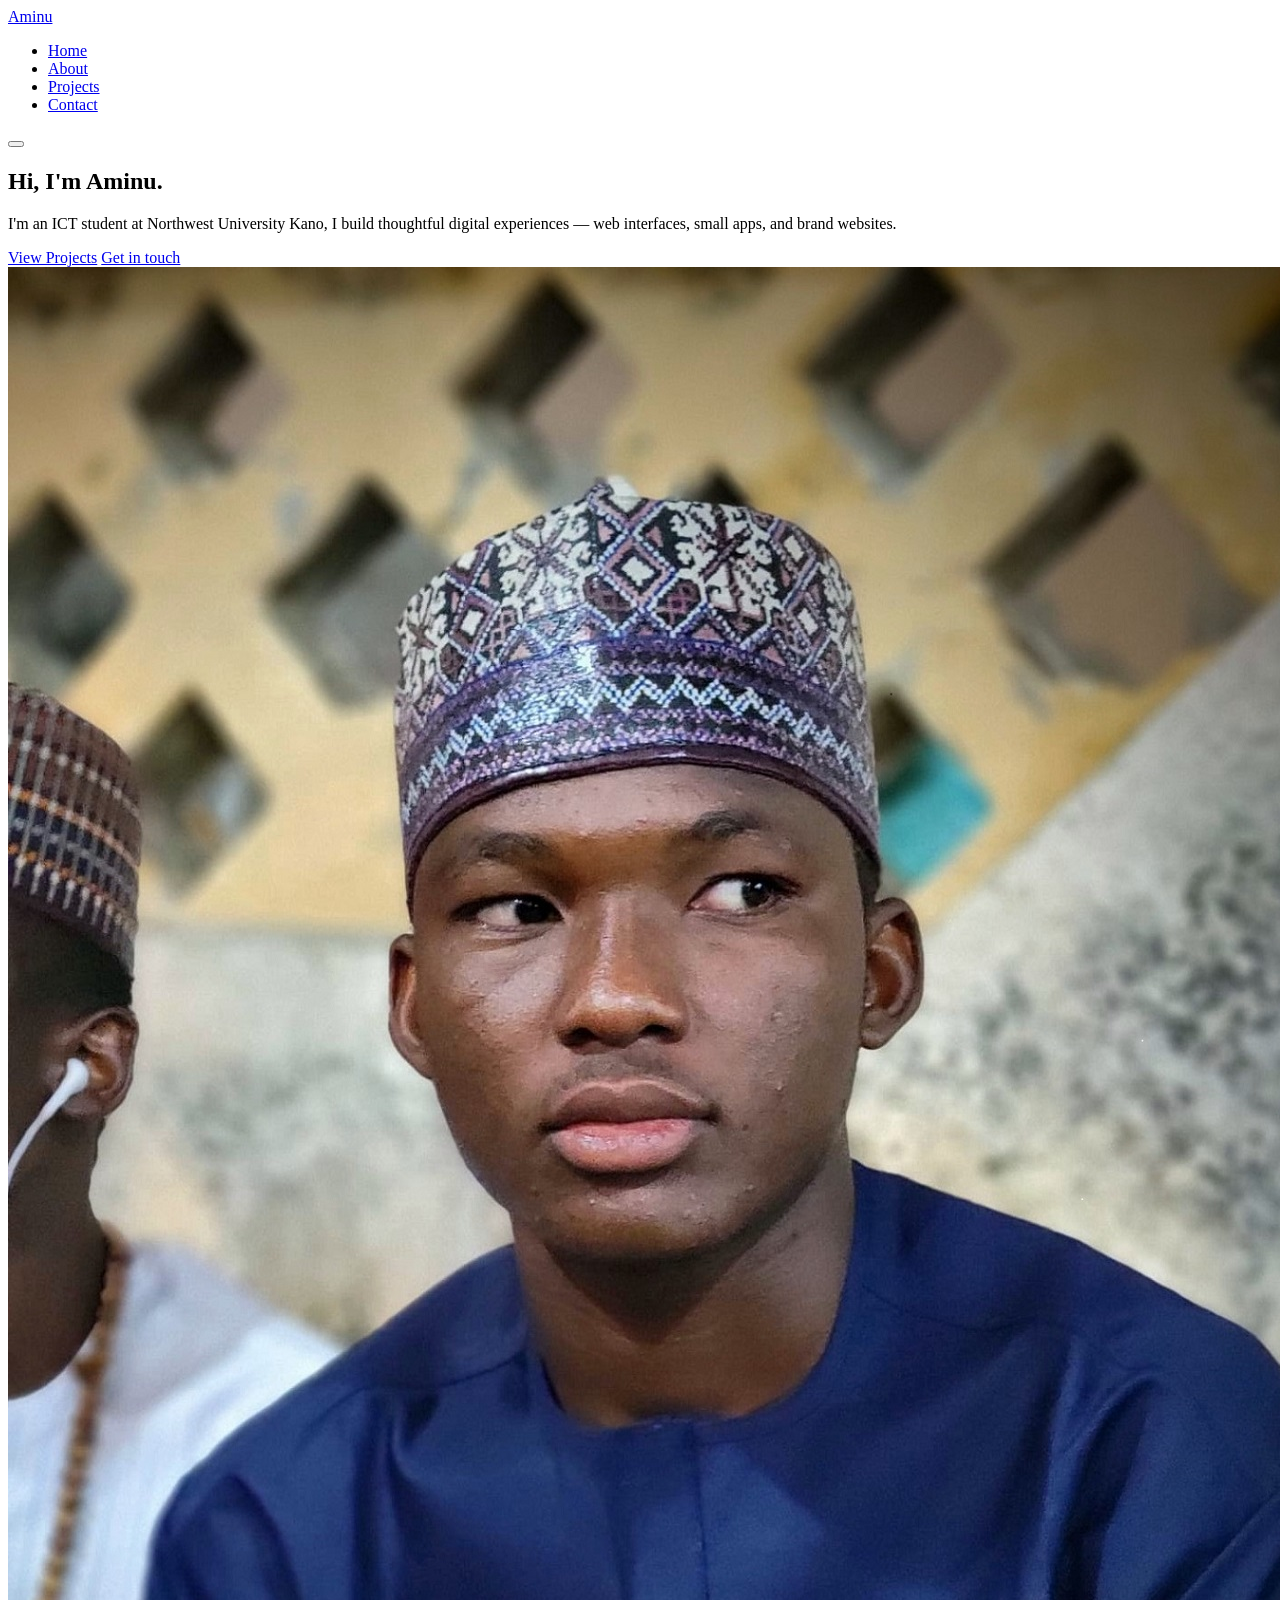
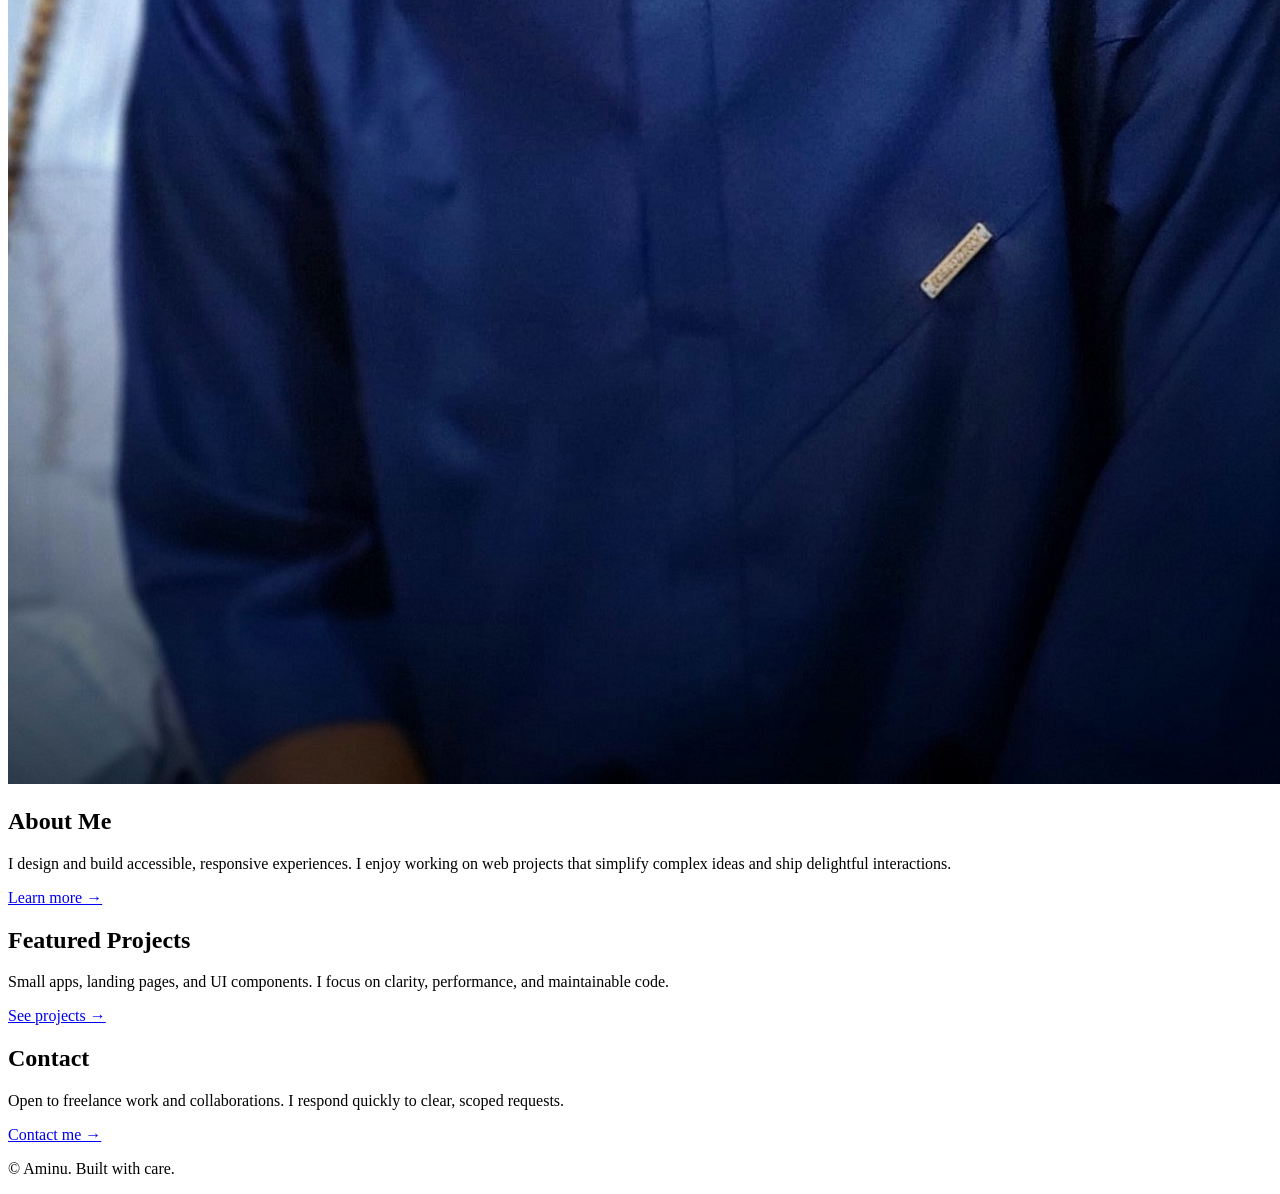
==== index.html @ d0485b63 "Add files via upload Uploaded the portfolio files" ====
<!DOCTYPE html>
<html lang="en">
  <head>
    <meta charset="utf-8" />
    <meta name="viewport" content="width=device-width, initial-scale=1" />
    <meta name="author" content="Aminu" />
    <title>Aminu — Designer & Developer</title>
    <link rel="stylesheet" href="assets/css/style.css" />
  </head>
  <body>
    <header class="site-header">
      <div class="container header-inner">
        <a class="logo" href="index.html">Aminu</a>
        <nav class="nav" id="nav">
          <ul>
            <li><a href="index.html">Home</a></li>
            <li><a href="about.html">About</a></li>
            <li><a href="projects.html">Projects</a></li>
            <li><a href="contact.html">Contact</a></li>
          </ul>
        </nav>
        <button id="navToggle" class="nav-toggle" aria-label="Toggle navigation">
          <span></span><span></span><span></span>
        </button>
      </div>
    </header>

    <main>
      <section class="hero">
        <div class="container hero-inner">
          <div class="hero-content">
            <h1>Hi, I'm Aminu.</h1>
            <p class="lead">I'm an ICT student at Northwest University Kano, I build thoughtful digital experiences — web interfaces, small apps, and brand websites.</p>
            <div class="hero-ctas">
              <a class="btn" href="projects.html">View Projects</a>
              <a class="btn btn-secondary" href="contact.html">Get in touch</a>
            </div>
          </div>
          <div class="hero-illustration">
            <img class="avatar" src="myPic.jpg" alt="Aminu" onerror="this.onerror=null;this.src='https://www.Facebook.com/share/1DVTFC9oHV/'" />
          </div>
        </div>
      </section>

      <section class="section container intro-preview">
        <div class="card">
          <h2>About Me</h2>
          <p>I design and build accessible, responsive experiences. I enjoy working on web projects that simplify complex ideas and ship delightful interactions.
          </p>
          <p><a href="about.html">Learn more →</a></p>
        </div>

        <div class="card">
          <h2>Featured Projects</h2>
          <p>Small apps, landing pages, and UI components. I focus on clarity, performance, and maintainable code.</p>
          <p><a href="projects.html">See projects →</a></p>
        </div>

        <div class="card">
          <h2>Contact</h2>
          <p>Open to freelance work and collaborations. I respond quickly to clear, scoped requests.</p>
          <p><a href="contact.html">Contact me →</a></p>
        </div>
      </section>
    </main>

    <footer class="site-footer">
      <div class="container">
        <p>© <span id="year"></span> Aminu. Built with care.</p>
      </div>
    </footer>

    <script src="assets/js/main.js" defer></script>
  </body>
</html>
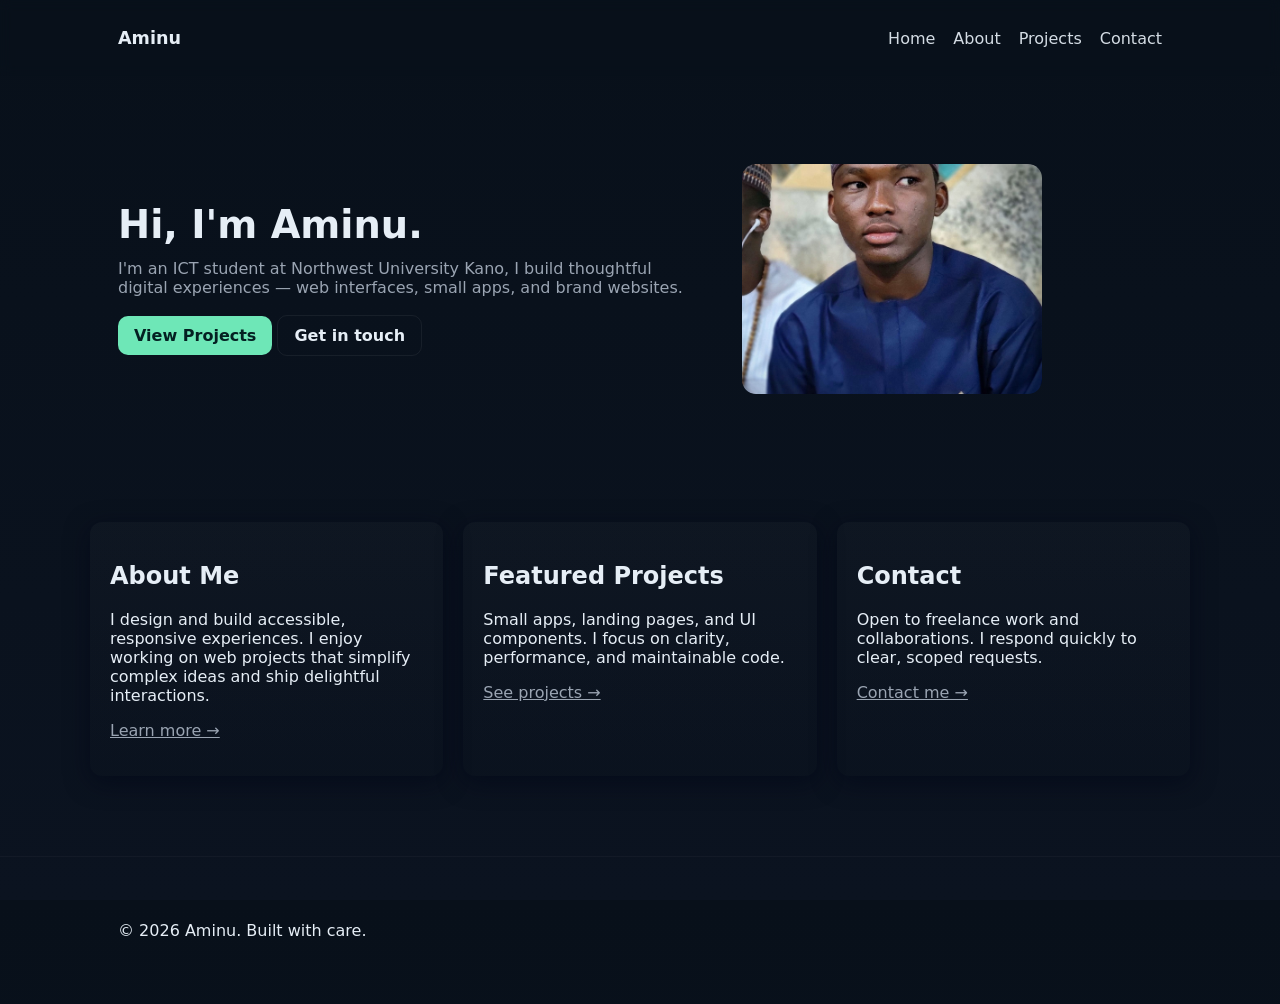
==== commit 44c8e599: "Refactor index.html for improved structure Updated stylesheet link and cleaned up HTML structure." ====
--- a/index.html
+++ b/index.html
@@ -5,7 +5,7 @@
     <meta name="viewport" content="width=device-width, initial-scale=1" />
     <meta name="author" content="Aminu" />
     <title>Aminu — Designer & Developer</title>
-    <link rel="stylesheet" href="assets/css/style.css" />
+    <link rel="stylesheet" href="style.css" />
   </head>
   <body>
     <header class="site-header">
@@ -70,6 +70,6 @@
       </div>
     </footer>
 
-    <script src="assets/js/main.js" defer></script>
+    <script src="main.js" defer></script>
   </body>
 </html>
--- a/style.css
+++ b/style.css
@@ -0,0 +1,72 @@
+:root{
+  --bg:#0f1724;
+  --card:#0b1220;
+  --muted:#9aa4b2;
+  --accent:#6ee7b7;
+  --accent-2:#60a5fa;
+  --text:#e6eef6;
+  --radius:12px;
+}
+*{box-sizing:border-box}
+html,body{height:100%}
+body{
+  margin:0;
+  font-family:Inter,system-ui,Segoe UI,Roboto,Arial,sans-serif;
+  background:linear-gradient(180deg,#08101a 0%, #0b1320 100%);
+  color:var(--text);
+  -webkit-font-smoothing:antialiased;
+  -moz-osx-font-smoothing:grayscale;
+}
+.container{max-width:1100px;margin:0 auto;padding:28px}
+.header-inner{display:flex;align-items:center;justify-content:space-between}
+.site-header{backdrop-filter: blur(6px);}
+.logo{font-weight:700;color:var(--text);text-decoration:none;font-size:1.1rem}
+.nav ul{list-style:none;margin:0;padding:0;display:flex;gap:18px}
+.nav a{color:var(--text);text-decoration:none;opacity:.92}
+.nav a:hover{opacity:1;text-decoration:underline}
+.nav-toggle{display:none;background:transparent;border:0;cursor:pointer}
+.nav-toggle span{display:block;width:22px;height:2px;background:var(--text);margin:4px 0}
+
+.hero{padding:60px 0}
+.hero-inner{display:grid;grid-template-columns:1fr 420px;align-items:center;gap:40px}
+.hero-content h1{font-size:2.4rem;margin:0 0 12px}
+.lead{color:var(--muted);margin:0 0 18px}
+.btn{display:inline-block;padding:10px 16px;border-radius:10px;background:var(--accent);color:#042022;text-decoration:none;font-weight:600}
+.btn-secondary{background:transparent;border:1px solid rgba(255,255,255,0.06);color:var(--text)}
+.hero-illustration{height:auto;width: fit-content;border-radius:14px;}
+
+/* Avatar styles */
+.hero-illustration{display:flex;align-items:center;justify-content:center;overflow:hidden}
+.hero-illustration .avatar{width: 300px;;height:230px;object-fit:cover;display:block;border-radius:12px}
+.avatar-large{width: 150px;height: 150px;border-radius:50%;object-fit:cover;display:block;margin:0 auto 18px;border:3px solid rgba(255,255,255,0.06)}
+
+.section{padding:40px 0}
+.intro-preview{display:grid;grid-template-columns:repeat(3,1fr);gap:20px}
+.card{background:linear-gradient(180deg, rgba(255,255,255,0.02), rgba(0,0,0,0.02));padding:20px;border-radius:var(--radius);box-shadow:0 6px 24px rgba(2,6,23,0.6)}
+
+.projects-grid{display:grid;grid-template-columns:repeat(3,1fr);gap:20px}
+.project-card{background:var(--card);border-radius:12px;overflow:hidden;box-shadow:0 10px 30px rgba(2,6,23,0.6)}
+.project-card img{width:100%;height:160px;object-fit:cover;display:block}
+.project-body{padding:16px}
+.project-body h3{margin:0 0 8px}
+.link{color:var(--accent-2);text-decoration:none}
+.muted, a{color:var(--muted)}
+
+.contact-form{display:grid;gap:12px;max-width:720px}
+.contact-form label{display:block;color:var(--text);font-size:.95rem}
+.contact-form input,.contact-form textarea{width:100%;padding:10px;border-radius:8px;border:1px solid rgba(255,255,255,0.06);background:transparent;color:var(--text)}
+
+.site-footer{border-top:1px solid rgba(255,255,255,0.03);padding:20px 0;margin-top:40px}
+
+@media(max-width:900px){
+  .hero-inner{grid-template-columns:1fr;}
+  .hero-illustration{height:200px}
+  .intro-preview{grid-template-columns:1fr}
+  .projects-grid{grid-template-columns:1fr}
+}
+
+@media(max-width:700px){
+  .nav{display:none}
+  .nav-toggle{display:block}
+  .container{padding:18px}
+}
